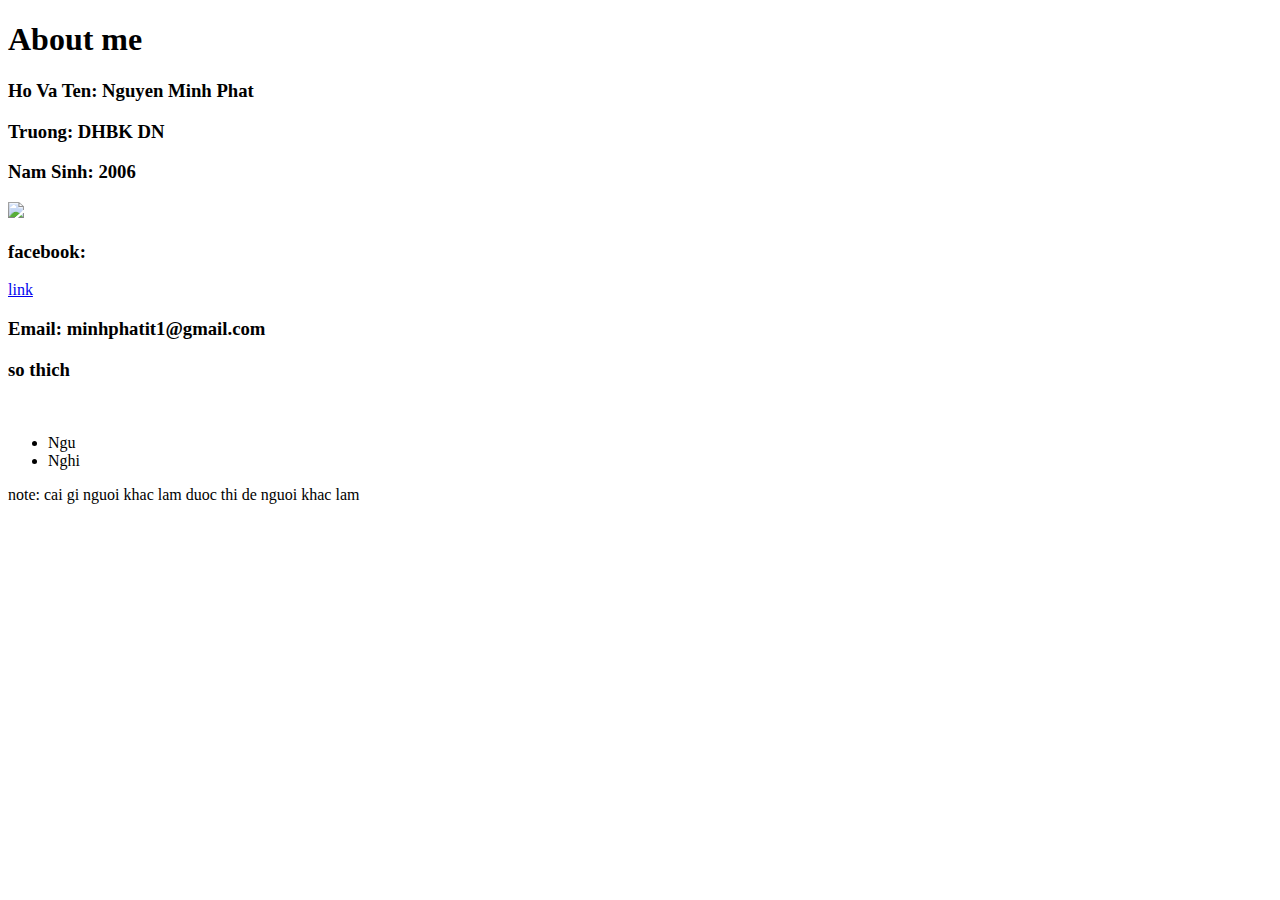
==== index.html @ 18e65cf6 "Add files via upload" ====
<!DOCTYPE html>
<html>
<head> 
<body>
<title>CV</title>
<h1>About me</h1>
<div>
<h3>Ho Va Ten: Nguyen Minh Phat</h3>
<h3>Truong: DHBK DN</h3>
<h3>Nam Sinh: 2006</h3>
</div>
<img src="https://scontent.fhan2-3.fna.fbcdn.net/v/t39.30808-6/469081698_1107245164736964_700740761911326354_n.jpg?_nc_cat=111&ccb=1-7&_nc_sid=f727a1&_nc_eui2=AeEc220Ho7pdv46g3U-hBzsscOLQ_wKZ2J1w4tD_ApnYnW0iq3q8VWF9xbtPOgLTVUwlEkostYpQIOOrLG0wPmP2&_nc_ohc=QvqakBhJI0AQ7kNvgEGVTBJ&_nc_zt=23&_nc_ht=scontent.fhan2-3.fna&_nc_gid=ArARk-WbjlmNMF1a_41DP8k&oh=00_AYBpM-4KUx32dSuu-89Vcod_nn_3CdZ3t7EQu4IEVd9IgQ&oe=6754EF52">
<br>
<h3>facebook:</h3>
<a href="https://www.facebook.com/minhphat070906?locale=vi_VN">link</a>
<h3>Email: minhphatit1@gmail.com</h3>
<h3>so thich</h3>
<br>
<ul>
<li>Ngu</li>
<li>Nghi</li>
</ul>
<P>note: cai gi nguoi khac lam duoc thi de nguoi khac lam</P>
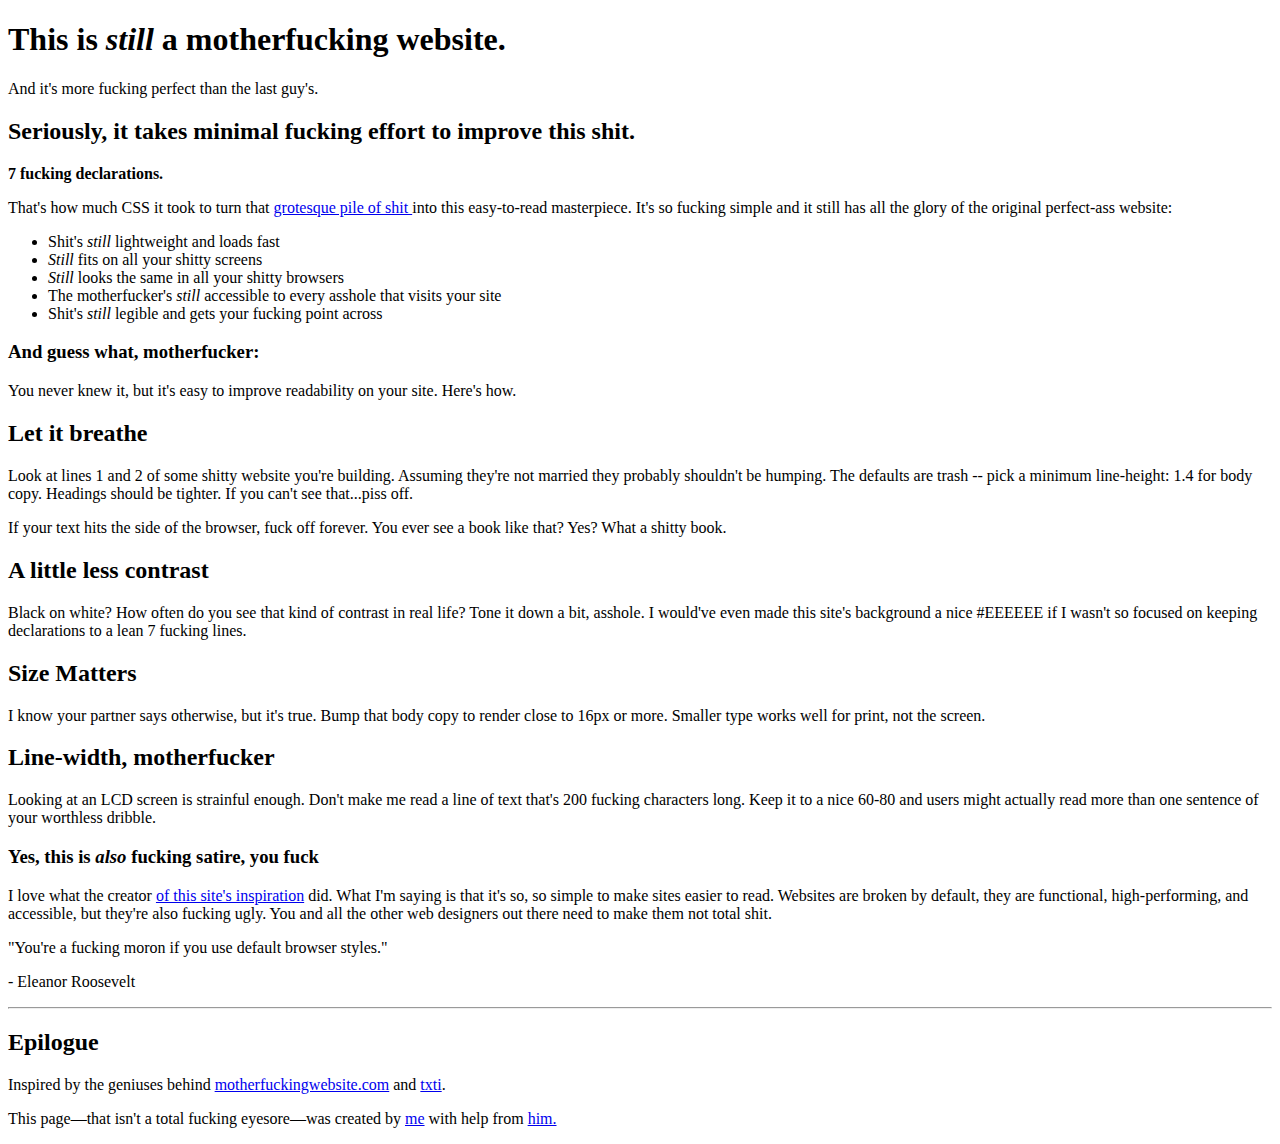
==== commit 15fe57c0: "Update index.html" ====
--- a/index.html
+++ b/index.html
@@ -1,23 +1,40 @@
 <!DOCTYPE html>
 <html>
-<head> 
+<head>
+    <title>better motherfucking website</title>
+    </head> 
 <body>
-<title>CV</title>
-<h1>About me</h1>
+<h1>This is <i>still</i> a motherfucking website.</h1>
+<p>And it's more fucking perfect than the last guy's.</p>
+<h2>Seriously, it takes minimal fucking effort to improve this shit.</h2>
+<b>7 fucking declarations.</b>
+<p>That's how much CSS it took to turn that <a href= "https://motherfuckingwebsite.com/">grotesque pile of shit </a> into this easy-to-read masterpiece. It's so fucking simple and it still has all the glory of the original perfect-ass website: </p> 
+<ul>
+<li>Shit's <i>still</i> lightweight and loads fast</li>
+<li><i>Still</i> fits on all your shitty screens</li>
+<li><i>Still</i> looks the same in all your shitty browsers</li>
+<li>The motherfucker's <i>still</i> accessible to every asshole that visits your site</li>
+<li>Shit's <i>still</i> legible and gets your fucking point across</li>
+</ul>
+<h3>And guess what, motherfucker:</h3>
+<p>You never knew it, but it's easy to improve readability on your site. Here's how.</p>
+<h2>Let it breathe</h2>
+<p>Look at lines 1 and 2 of some shitty website you're building. Assuming they're not married they probably shouldn't be humping. The defaults are trash -- pick a minimum line-height: 1.4 for body copy. Headings should be tighter. If you can't see that...piss off.</p>
+<p>If your text hits the side of the browser, fuck off forever. You ever see a book like that? Yes? What a shitty book.</p>
+<h2>A little less contrast</h2>
+<p>Black on white? How often do you see that kind of contrast in real life? Tone it down a bit, asshole. I would've even made this site's background a nice #EEEEEE if I wasn't so focused on keeping declarations to a lean 7 fucking lines.</p>
+<h2>Size Matters</h2>
+<P>I know your partner says otherwise, but it's true. Bump that body copy to render close to 16px or more. Smaller type works well for print, not the screen.</P>
+<h2>Line-width, motherfucker</h2>
+<P>Looking at an LCD screen is strainful enough. Don't make me read a line of text that's 200 fucking characters long. Keep it to a nice 60-80 and users might actually read more than one sentence of your worthless dribble.</P>
+<h3>Yes, this is <i>also</i>  fucking satire, you fuck</h3>
+<P>I love what the creator <a href="https://motherfuckingwebsite.com/">of this site's inspiration</a> did. What I'm saying is that it's so, so simple to make sites easier to read. Websites are broken by default, they are functional, high-performing, and accessible, but they're also fucking ugly. You and all the other web designers out there need to make them not total shit.</P>
 <div>
-<h3>Ho Va Ten: Nguyen Minh Phat</h3>
-<h3>Truong: DHBK DN</h3>
-<h3>Nam Sinh: 2006</h3>
+     <p>    "You're a fucking moron if you use default browser styles."</p>
+     <p>    - Eleanor Roosevelt</p>
 </div>
-<img src="https://scontent.fhan2-3.fna.fbcdn.net/v/t39.30808-6/469081698_1107245164736964_700740761911326354_n.jpg?_nc_cat=111&ccb=1-7&_nc_sid=f727a1&_nc_eui2=AeEc220Ho7pdv46g3U-hBzsscOLQ_wKZ2J1w4tD_ApnYnW0iq3q8VWF9xbtPOgLTVUwlEkostYpQIOOrLG0wPmP2&_nc_ohc=QvqakBhJI0AQ7kNvgEGVTBJ&_nc_zt=23&_nc_ht=scontent.fhan2-3.fna&_nc_gid=ArARk-WbjlmNMF1a_41DP8k&oh=00_AYBpM-4KUx32dSuu-89Vcod_nn_3CdZ3t7EQu4IEVd9IgQ&oe=6754EF52">
-<br>
-<h3>facebook:</h3>
-<a href="https://www.facebook.com/minhphat070906?locale=vi_VN">link</a>
-<h3>Email: minhphatit1@gmail.com</h3>
-<h3>so thich</h3>
-<br>
-<ul>
-<li>Ngu</li>
-<li>Nghi</li>
-</ul>
-<P>note: cai gi nguoi khac lam duoc thi de nguoi khac lam</P>+<hr>
+<h2>Epilogue</h2>
+<p>Inspired by the geniuses behind <a href="motherfuckingwebsite.com">motherfuckingwebsite.com</a> and <a href="https://txti.es/">txti</a>.</p>
+<p>This page—that isn't a total fucking eyesore—was created by <a href="https://x.com/drew_mc" >me</a> with help from <a href="https://x.com/gabehammersmith">him.</a></p>
+</body>
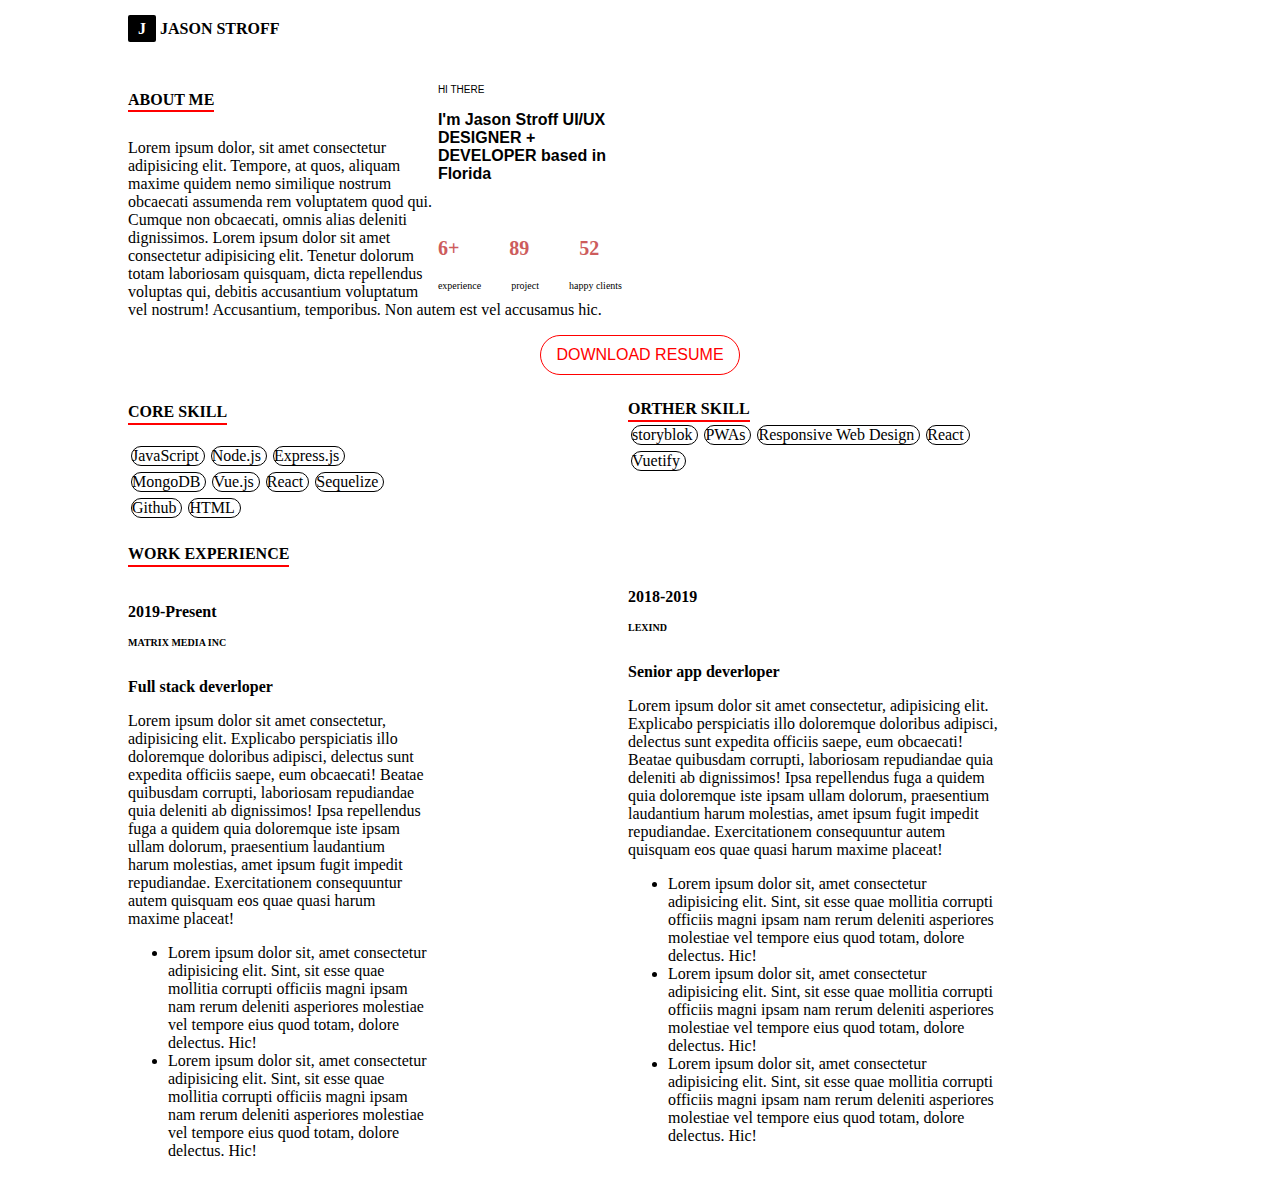
==== commit ec6ea3fb: "Add files via upload" ====
--- a/index.html
+++ b/index.html
@@ -1,40 +1,117 @@
 <!DOCTYPE html>
-<html>
-<head>
-    <title>better motherfucking website</title>
-    </head> 
-<body>
-<h1>This is <i>still</i> a motherfucking website.</h1>
-<p>And it's more fucking perfect than the last guy's.</p>
-<h2>Seriously, it takes minimal fucking effort to improve this shit.</h2>
-<b>7 fucking declarations.</b>
-<p>That's how much CSS it took to turn that <a href= "https://motherfuckingwebsite.com/">grotesque pile of shit </a> into this easy-to-read masterpiece. It's so fucking simple and it still has all the glory of the original perfect-ass website: </p> 
-<ul>
-<li>Shit's <i>still</i> lightweight and loads fast</li>
-<li><i>Still</i> fits on all your shitty screens</li>
-<li><i>Still</i> looks the same in all your shitty browsers</li>
-<li>The motherfucker's <i>still</i> accessible to every asshole that visits your site</li>
-<li>Shit's <i>still</i> legible and gets your fucking point across</li>
-</ul>
-<h3>And guess what, motherfucker:</h3>
-<p>You never knew it, but it's easy to improve readability on your site. Here's how.</p>
-<h2>Let it breathe</h2>
-<p>Look at lines 1 and 2 of some shitty website you're building. Assuming they're not married they probably shouldn't be humping. The defaults are trash -- pick a minimum line-height: 1.4 for body copy. Headings should be tighter. If you can't see that...piss off.</p>
-<p>If your text hits the side of the browser, fuck off forever. You ever see a book like that? Yes? What a shitty book.</p>
-<h2>A little less contrast</h2>
-<p>Black on white? How often do you see that kind of contrast in real life? Tone it down a bit, asshole. I would've even made this site's background a nice #EEEEEE if I wasn't so focused on keeping declarations to a lean 7 fucking lines.</p>
-<h2>Size Matters</h2>
-<P>I know your partner says otherwise, but it's true. Bump that body copy to render close to 16px or more. Smaller type works well for print, not the screen.</P>
-<h2>Line-width, motherfucker</h2>
-<P>Looking at an LCD screen is strainful enough. Don't make me read a line of text that's 200 fucking characters long. Keep it to a nice 60-80 and users might actually read more than one sentence of your worthless dribble.</P>
-<h3>Yes, this is <i>also</i>  fucking satire, you fuck</h3>
-<P>I love what the creator <a href="https://motherfuckingwebsite.com/">of this site's inspiration</a> did. What I'm saying is that it's so, so simple to make sites easier to read. Websites are broken by default, they are functional, high-performing, and accessible, but they're also fucking ugly. You and all the other web designers out there need to make them not total shit.</P>
-<div>
-     <p>    "You're a fucking moron if you use default browser styles."</p>
-     <p>    - Eleanor Roosevelt</p>
+<html lang="en">
+  <head>
+    <meta charset="UTF-8" />
+    <meta name="viewport" content="width=device-width, initial-scale=1.0" />
+    <title>Document</title>
+    <link rel="stylesheet" href="style.css" />
+    <script src="https://kit.fontawesome.com/22d6535316.js" crossorigin="anonymous"></script>
+
+  </head>
+  <body>
+    <!-- img and title -->
+   
+
+    <h1><span class="title">J</span> JASON STROFF</h1>
+   <div class="first"> 
+    <i class="fa-brands fa-github"></i>
+    <i class="fa-brands fa-pinterest"></i>
+    <i class="fa-solid fa-circle-info"></i>
+  </div> 
+  
+  <img class="pic" src="https://encrypted-tbn2.gstatic.com/images?q=tbn:ANd9GcQaAoA15tyoRDso3s_5N08yncRPNPvnZyG7EpUQTGhv1Xbc017D" alt="">
+   <div class="second">
+    <p class="Hi">HI THERE</p>
+    <p class="JASON"><b>I'm Jason Stroff UI/UX DESIGNER + DEVELOPER based in Florida</b></p>
+    <b><p class="box1">6+</p>
+    <p class="box1">89</p>
+    <p class="box1">52</p></b>
+    <br>
+    <p class="box2">experience</p>
+    <p class="box2">project</p>
+    <p class="box2">happy clients</p>
+
 </div>
-<hr>
-<h2>Epilogue</h2>
-<p>Inspired by the geniuses behind <a href="motherfuckingwebsite.com">motherfuckingwebsite.com</a> and <a href="https://txti.es/">txti</a>.</p>
-<p>This page—that isn't a total fucking eyesore—was created by <a href="https://x.com/drew_mc" >me</a> with help from <a href="https://x.com/gabehammersmith">him.</a></p>
-</body>
+    <!-- ABOUT ME -->
+    <div class="about-me">
+      <h2>
+        <span class="abm">About me</span>
+      </h2>
+      <p>
+        Lorem ipsum dolor, sit amet consectetur adipisicing elit. Tempore, at
+        quos, aliquam maxime quidem nemo similique nostrum obcaecati assumenda
+        rem voluptatem quod qui. Cumque non obcaecati, omnis alias deleniti
+        dignissimos. Lorem ipsum dolor sit amet consectetur adipisicing elit.
+        Tenetur dolorum totam laboriosam quisquam, dicta repellendus voluptas
+        qui, debitis accusantium voluptatum vel nostrum! Accusantium,
+        temporibus. Non autem est vel accusamus hic.
+      </p>
+      <div style="text-align: center">
+        <button>Download resume</button>
+      </div>
+    </div>
+    <!--skill-->
+   <div class="third">
+        <div class="skill">
+            <h2>
+              <span class="sk">CORE SKILL</span>
+            </h2>
+            <br>
+            <div class="noidung1">
+                <span class="a a1">JavaScript</span>
+                <span class="a a2">Node.js</span>
+                <span class="a a3">Express.js</span>
+                <span class="a a4">MongoDB</span>
+                
+                <br>
+                <span class="b b1">Vue.js</span>
+                <span class="b b2">React</span>
+                <span class="b b3">Sequelize</span>
+                <span class="b b4">Github</span>
+                <span class="b b5">HTML</span>
+            
+            </div>
+        </div>
+    <div class="orther">
+                <b><span class="sk">ORTHER SKILL</span></b>
+                <span class="c c1">storyblok</span>
+                <span class="c c2">PWAs</span>
+                <span class="c c3">Responsive Web Design</span>
+                <span class="d d1">React</span>
+                <span class="d d2">Vuetify</span>
+      
+        </div>
+    </div>
+<!--work experience-->
+ <div class="work">
+  <h2>
+    <span class="wk">WORK EXPERIENCE</span>
+  </h2>
+  <div class="nam">
+    <div class="nam1">
+      <h3><b>2019-Present</b></h3>
+        <h2>Matrix Media Inc</h2>
+        <h3><b>Full stack deverloper</b></h3>
+        <p>Lorem ipsum dolor sit amet consectetur, adipisicing elit. Explicabo perspiciatis illo doloremque doloribus adipisci, delectus sunt expedita officiis saepe, eum obcaecati! Beatae quibusdam corrupti, laboriosam repudiandae quia deleniti ab dignissimos!
+        Ipsa repellendus fuga a quidem quia doloremque iste ipsam ullam dolorum, praesentium laudantium harum molestias, amet ipsum fugit impedit repudiandae. Exercitationem consequuntur autem quisquam eos quae quasi harum maxime placeat!</p>
+        <ul>
+          <li>Lorem ipsum dolor sit, amet consectetur adipisicing elit. Sint, sit esse quae mollitia corrupti officiis magni ipsam nam rerum deleniti asperiores molestiae vel tempore eius quod totam, dolore delectus. Hic!</li>
+          <li>Lorem ipsum dolor sit, amet consectetur adipisicing elit. Sint, sit esse quae mollitia corrupti officiis magni ipsam nam rerum deleniti asperiores molestiae vel tempore eius quod totam, dolore delectus. Hic!</li>
+        </ul>
+        <br>
+      </div>
+      <div class="nam2">
+        <h3><b>2018-2019</b></h3>
+          <h2>Lexind</h2>
+          <h3><b>Senior app deverloper</b></h3>
+          <p>Lorem ipsum dolor sit amet consectetur, adipisicing elit. Explicabo perspiciatis illo doloremque doloribus adipisci, delectus sunt expedita officiis saepe, eum obcaecati! Beatae quibusdam corrupti, laboriosam repudiandae quia deleniti ab dignissimos!
+          Ipsa repellendus fuga a quidem quia doloremque iste ipsam ullam dolorum, praesentium laudantium harum molestias, amet ipsum fugit impedit repudiandae. Exercitationem consequuntur autem quisquam eos quae quasi harum maxime placeat!</p>
+          <ul>
+            <li>Lorem ipsum dolor sit, amet consectetur adipisicing elit. Sint, sit esse quae mollitia corrupti officiis magni ipsam nam rerum deleniti asperiores molestiae vel tempore eius quod totam, dolore delectus. Hic!</li>
+            <li>Lorem ipsum dolor sit, amet consectetur adipisicing elit. Sint, sit esse quae mollitia corrupti officiis magni ipsam nam rerum deleniti asperiores molestiae vel tempore eius quod totam, dolore delectus. Hic!</li>
+            <li>Lorem ipsum dolor sit, amet consectetur adipisicing elit. Sint, sit esse quae mollitia corrupti officiis magni ipsam nam rerum deleniti asperiores molestiae vel tempore eius quod totam, dolore delectus. Hic!</li>
+          </ul>
+          <br>
+ </div>
+  </body>
+</html>--- a/style.css
+++ b/style.css
@@ -0,0 +1,170 @@
+*{
+    font-size: 16px;
+}
+body {
+    width: 1024px;
+    margin: 20px auto;
+    height: 1024px;
+}
+.title {
+    color: white;
+    padding: 5px 10px;
+    background-color: black;
+    border-radius: 2px;
+}
+.first{
+    float: right;
+    color:indianred;
+}
+.second{
+    float: right;
+    padding-right: 500px;
+    padding-top:25px;
+}
+.pic {
+    padding-top: 30px;
+}
+.Hi {
+    font-family: Arial, Helvetica, sans-serif;
+    font-size: 10px;
+  
+}
+.JASON {
+    font-family: Arial, Helvetica, sans-serif;
+    width: 200px;
+    height: 100px;
+}
+.box1{
+   float: left;
+   padding-right: 50px;
+   color: indianred;
+   font-size: 20px;
+   margin: 10px auto;
+}
+.box2{
+    float: left;
+    padding-right: 30px;
+    font-size: 10px;
+
+ }
+
+h2 {
+    text-transform: uppercase;
+    margin-bottom: 30px;
+    font-size: 10px;
+}
+.abm{
+    padding-bottom: 2px;
+    border-bottom: solid 2px red;
+}
+button {
+    border: 1.5px solid red;
+    padding: 10px 15px;
+    border-radius: 20px;
+    text-transform: uppercase;
+    color: red;
+    background-color: white;
+    
+}
+.third{
+    float: left;
+}
+.skill{
+    height: 150px;
+    width: 500px;
+    float:left;
+}
+.sk{
+    float: left;
+    margin-right: 200px;
+    padding-bottom: 2px;
+    border-bottom: solid 2px red;
+    margin-top: 20px;
+}
+
+.noidung1{
+    height: 100px;
+    width: 300px;
+    padding-top: 20px ;
+}
+.a{
+ float: left;
+ padding-right: 5px;
+ padding: left 5px;
+ margin: 3px 3px;
+
+}
+.a1,.a2,.a3,.a4{
+
+    border : 0.5px solid ;
+    border-radius: 10px;
+}
+.b{
+    float: left;
+    padding-right: 5px;
+    padding: left 5px;
+    margin: 3px 3px;
+   
+   }
+.b1,.b2,.b3,.b4, .b5
+{
+    border : 0.5px solid ;
+    border-radius: 10px;
+}
+
+.orther{
+    height: 100px;
+    width: 370px;
+    float:right ;
+    margin-top: 5px;
+
+}
+.c{
+    float: left;
+    padding-right: 5px;
+    padding: left 5px;
+    margin: 3px 3px;
+   
+   }
+   .c1,.c2,.c3{
+   
+       border : 0.5px solid ;
+       border-radius: 10px;
+   }
+   .d{
+       float: left;
+       padding-right: 5px;
+       padding: left 5px;
+       margin: 3px 3px;
+      
+      }
+   .d1,.d2
+   {
+       border : 0.5px solid ;
+       border-radius: 10px;
+   }
+   .wk{
+    float: left;
+    margin-right: 200px;
+    padding-bottom: 2px;
+    border-bottom: solid 2px red;
+    margin-top: 20px;
+}
+.nam{
+    float: left;
+}
+.nam1{
+    float: left;
+    height: 100px;
+    width: 300px;
+    padding-top: 20px ;
+    
+}
+.nam2{
+    height: 100px;
+    width: 370px;
+    float:right ;
+    margin-top: 5px;
+    margin-left: 200px;
+
+}